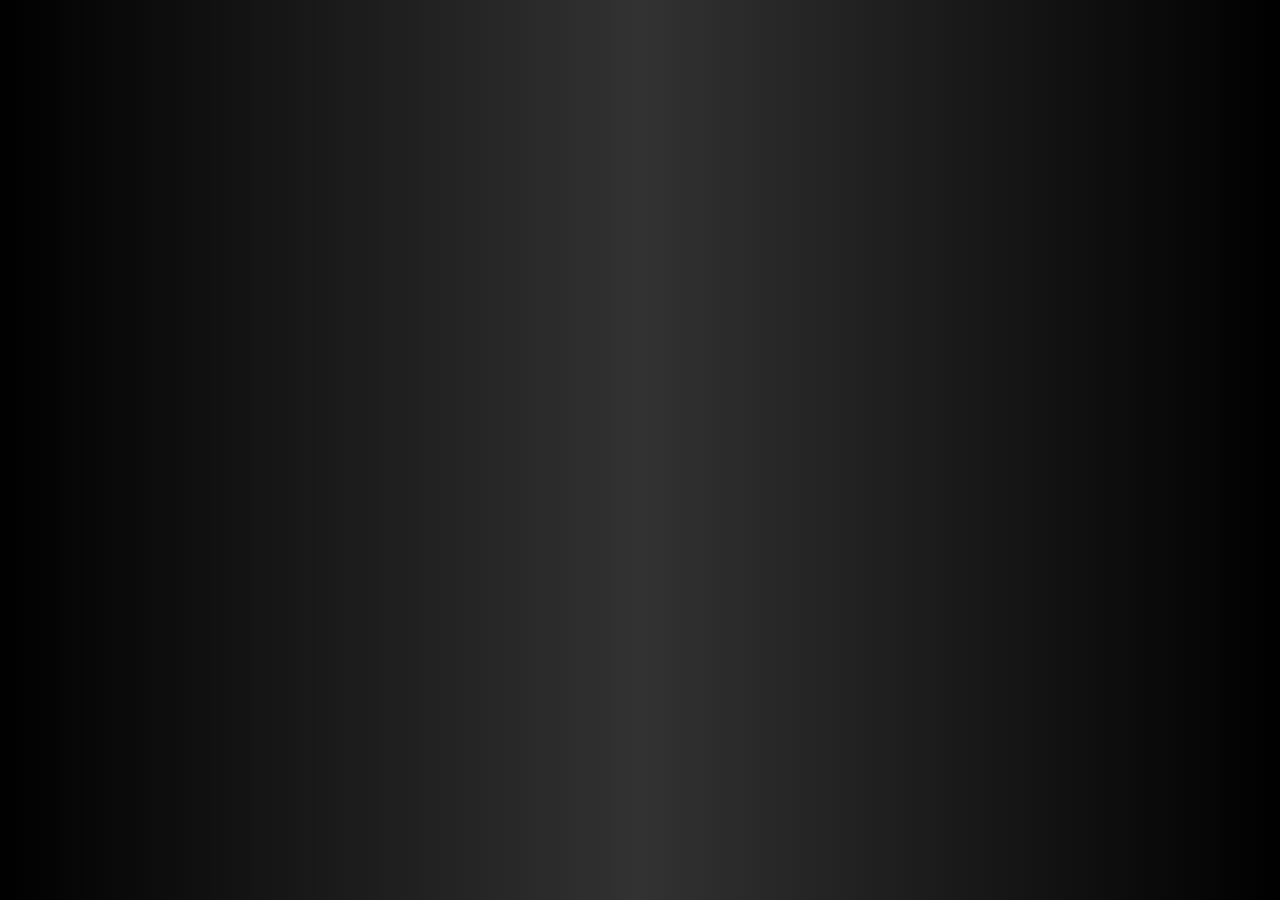
==== index.html @ 80ad444a "Commit Inicial" ====
<!DOCTYPE html>
<html lang="pt-br">
<head>
    <meta charset="UTF-8">
    <meta name="viewport" content="width=device-width, initial-scale=1.0">
    <title> Portfólio by Victor Millan  </title>


                     <!-- Css -->
    <link rel="stylesheet" href="/public/styles/layout.css">
    <link rel="stylesheet" href="/public/styles/media.css">
    <link rel="stylesheet" href="/public/styles/variables.css">

                    <!-- Icones -->
    <link href="https://cdnjs.cloudflare.com/ajax/libs/font-awesome/6.0.0/css/all.min.css" rel="stylesheet">


</head>
<body>
     <aside>
            <nav>

            </nav>
     </aside>
    
    <header>
          
    </header>     

    <main>
        <section>
            
        </section>

        <section>
           
        </section>

        <section>
            
        </section>
    </main>

    <footer>


    </footer>
</body>
</html>
---- public/styles/variables.css ----
:root {
    --cor-fundo: linear-gradient(
    45deg, 
    #000000 0%, 
    #323232 50%,
    #000000 100%
    );
}

body {
    background: var(--cor-fundo);
}
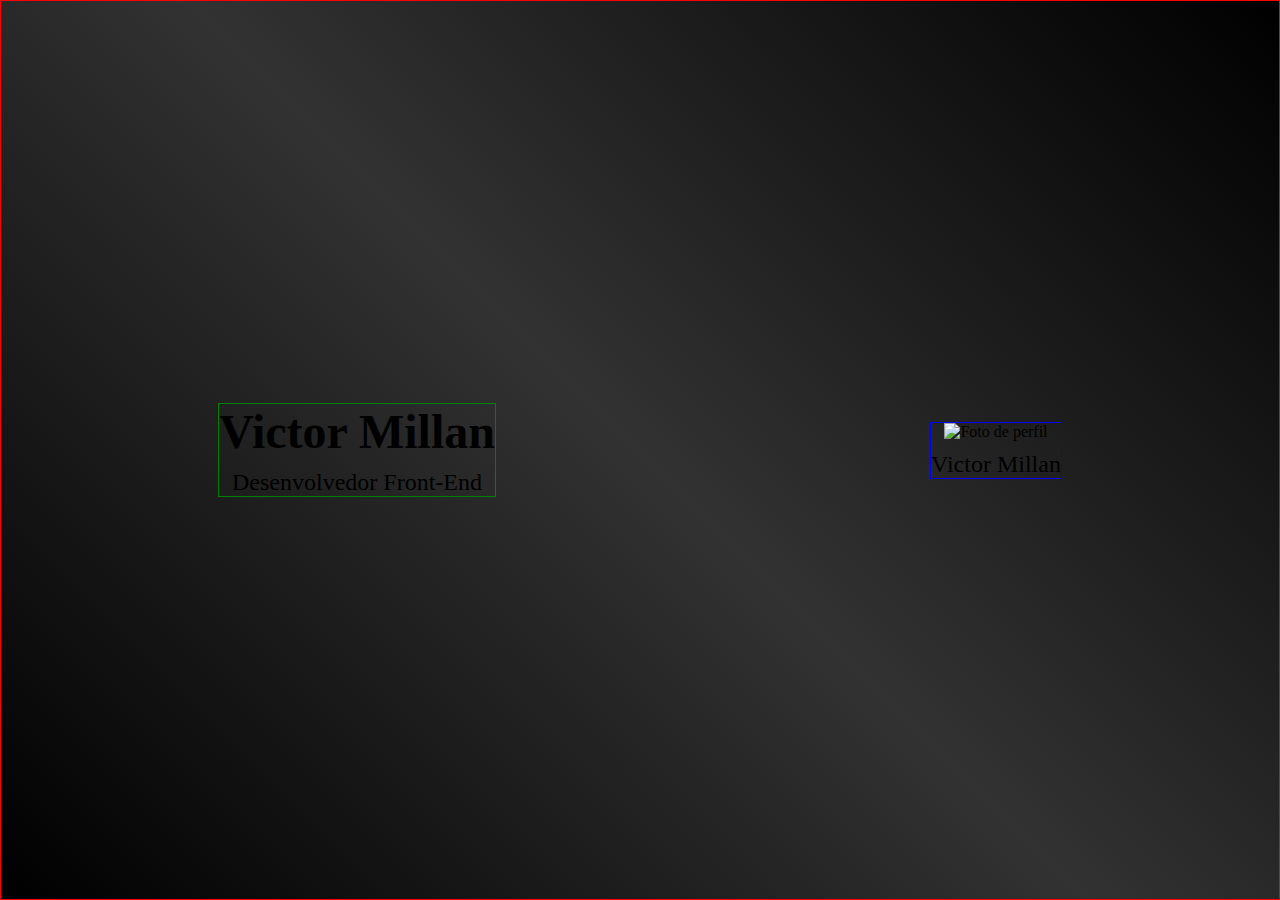
==== commit 62143901: "feat: Come" ====
--- a/index.html
+++ b/index.html
@@ -10,6 +10,7 @@
     <link rel="stylesheet" href="/public/styles/layout.css">
     <link rel="stylesheet" href="/public/styles/media.css">
     <link rel="stylesheet" href="/public/styles/variables.css">
+    <link rel="stylesheet" href="/public/styles/reset.css">
 
                     <!-- Icones -->
     <link href="https://cdnjs.cloudflare.com/ajax/libs/font-awesome/6.0.0/css/all.min.css" rel="stylesheet">
@@ -19,12 +20,21 @@
 <body>
      <aside>
             <nav>
-
+                
             </nav>
      </aside>
     
     <header>
-          
+        <div class="header-apresentacao"> 
+            <H1> Victor Millan</H1>
+            <p> Desenvolvedor Front-End</p>
+        </div>
+
+        <!-- Figure captions -->
+        <figure class="header-foto">
+            <img src="" alt="Foto de perfil">
+            <figcaption> Victor Millan</figcaption>
+        </figure>
     </header>     
 
     <main>
--- a/public/styles/layout.css
+++ b/public/styles/layout.css
@@ -0,0 +1,48 @@
+
+ /*? Header  */     
+
+ header {
+    height: 100vh; /* Faz o header ocupar toda a altura da tela */
+    border: red 1px solid;
+
+    display: flex;
+    justify-content: space-around;
+    align-items: center;
+}
+
+.header-apresentacao {
+    border: 1px solid green;
+    display: flex;
+    flex-direction: column; /* Alinha os elementos verticalmente */
+    align-items: center; /* Centraliza os itens horizontalmente */
+    justify-content: center; /* Centraliza os itens verticalmente */
+    text-align: center;
+   
+}
+
+.header-apresentacao h1 {
+    font-size: 3rem;
+    margin-bottom: 10px; /* Separação entre título e parágrafo */
+}
+
+.header-apresentacao p {
+    font-size: 1.5rem;
+    margin-top: 0;
+}
+
+.header-foto {
+    border: 1px solid blue;
+    display: flex;
+    flex-direction: column;
+    justify-content: center;
+    align-items: center;
+}
+
+.header-foto img {
+    margin-bottom: 10px;
+}
+
+.header-foto figcaption {
+    font-size: 1.5rem;
+    margin-top: 0;
+}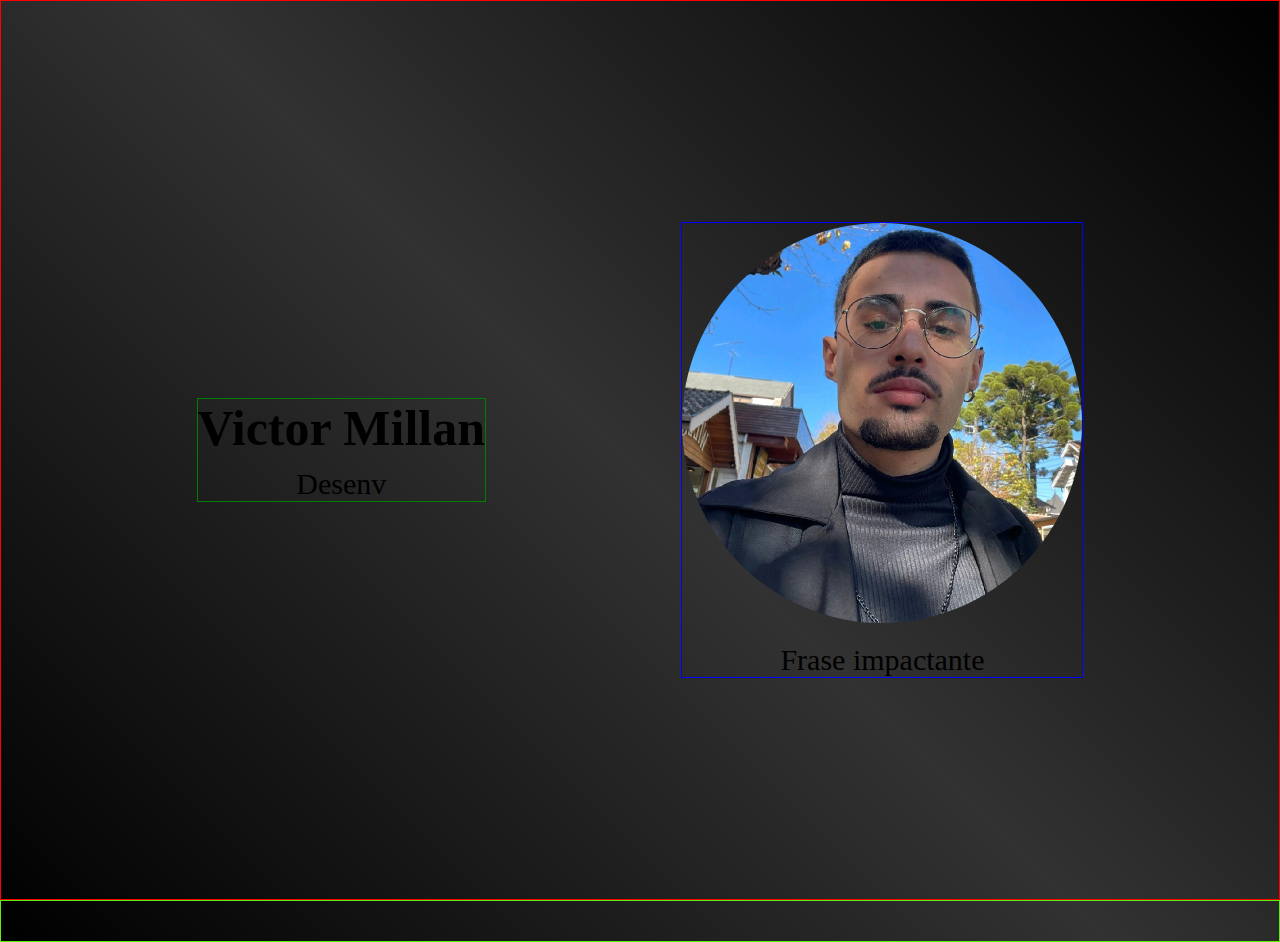
==== commit 58a403c7: "feat: Adiciona Texto dinâmico e um espaco entre seções" ====
--- a/index.html
+++ b/index.html
@@ -25,18 +25,17 @@
      </aside>
     
     <header>
-        <div class="header-apresentacao"> 
-            <H1> Victor Millan</H1>
-            <p> Desenvolvedor Front-End</p>
-        </div>
-
+            <div class="header-apresentacao"> 
+                <H1> Victor Millan</H1>
+                <p id="header-texto-dinamico"></p>
+            </div>
         <!-- Figure captions -->
         <figure class="header-foto">
-            <img src="" alt="Foto de perfil">
-            <figcaption> Victor Millan</figcaption>
+            <img src="/public/images/apresentacao.jfif" alt="Foto de perfil">
+            <figcaption> Frase impactante </figcaption>
         </figure>
     </header>     
-
+            <div class="espaco"></div>
     <main>
         <section>
             
@@ -56,4 +55,6 @@
 
     </footer>
 </body>
+
+<script src="/public/script/index.js"></script>
 </html> --- a/public/styles/layout.css
+++ b/public/styles/layout.css
@@ -1,3 +1,11 @@
+/** Espaco entre os elementos */
+
+.espaco {
+    border: rgb(93, 238, 9) 1px solid;
+    padding: 2rem;
+}
+
+
 
  /*? Header  */     
 
@@ -6,7 +14,7 @@
     border: red 1px solid;
 
     display: flex;
-    justify-content: space-around;
+    justify-content: space-evenly;
     align-items: center;
 }
 
@@ -17,17 +25,19 @@
     align-items: center; /* Centraliza os itens horizontalmente */
     justify-content: center; /* Centraliza os itens verticalmente */
     text-align: center;
-   
 }
 
 .header-apresentacao h1 {
-    font-size: 3rem;
     margin-bottom: 10px; /* Separação entre título e parágrafo */
 }
 
 .header-apresentacao p {
-    font-size: 1.5rem;
     margin-top: 0;
+}
+
+#header-texto-dinamico {
+    padding: 0 10px; /* Adiciona espaçamento interno */
+    text-align: center;
 }
 
 .header-foto {
@@ -39,10 +49,12 @@
 }
 
 .header-foto img {
-    margin-bottom: 10px;
+    margin-bottom: 20px;
+    border-radius: 50%;
+    width: 40rem;
+    height: 40rem;
 }
 
 .header-foto figcaption {
-    font-size: 1.5rem;
     margin-top: 0;
 }--- a/public/styles/variables.css
+++ b/public/styles/variables.css
@@ -9,4 +9,20 @@
 
 body {
     background: var(--cor-fundo);
-}+}
+
+
+/* Header */
+
+.header-apresentacao h1 {
+    font-size: 5rem;
+}
+
+.header-apresentacao p {
+    font-size: 3rem;
+}
+
+.header-foto figcaption {
+    font-size: 3rem;
+}
+
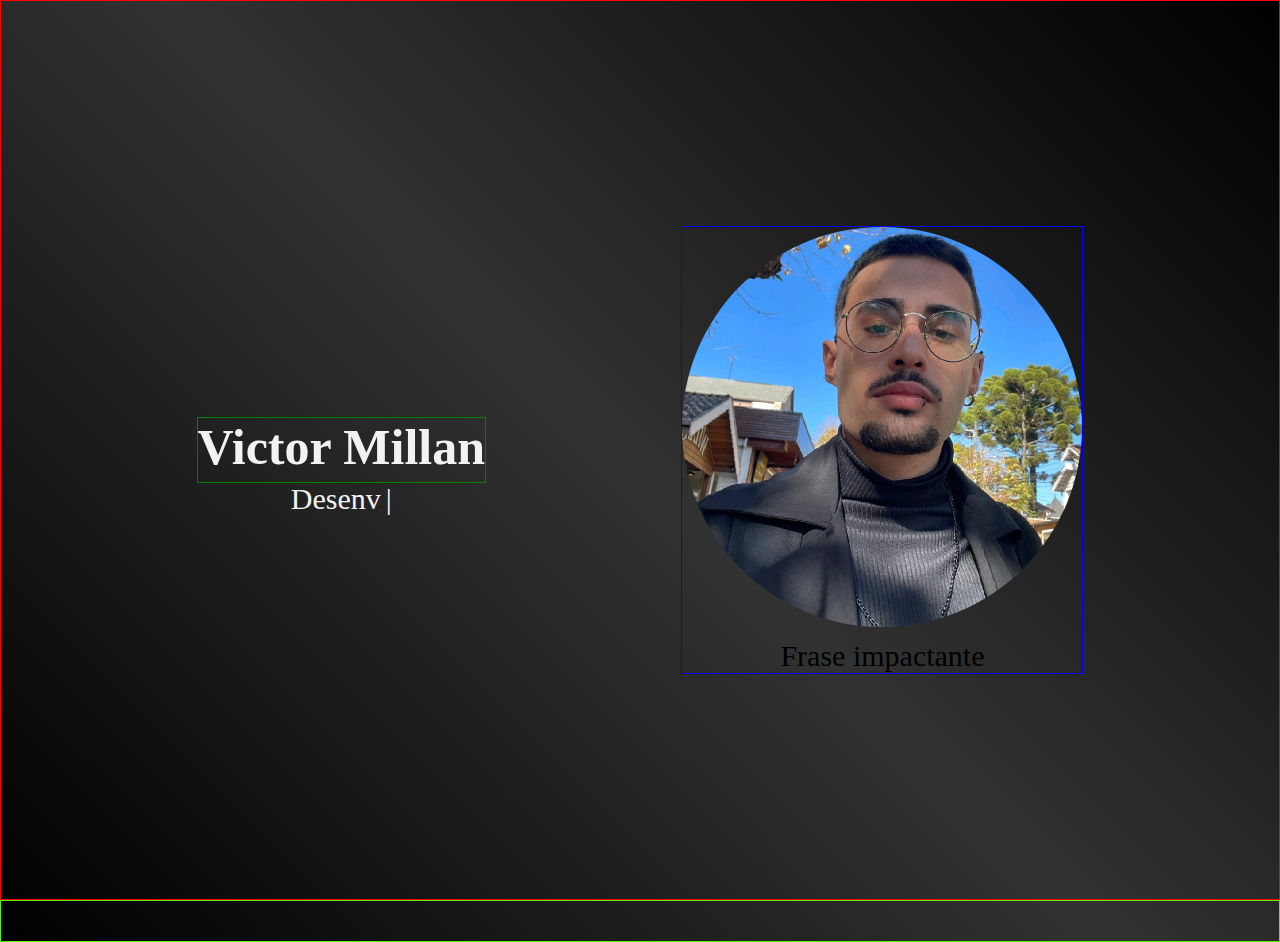
==== commit a7800fac: "feat: Texto dinâmico ajustado, e organização" ====
--- a/index.html
+++ b/index.html
@@ -56,5 +56,5 @@
     </footer>
 </body>
 
-<script src="/public/script/index.js"></script>
+<script src="/public/script/header-script.js"></script>
 </html> --- a/public/styles/layout.css
+++ b/public/styles/layout.css
@@ -25,10 +25,12 @@
     align-items: center; /* Centraliza os itens horizontalmente */
     justify-content: center; /* Centraliza os itens verticalmente */
     text-align: center;
+    position: relative;
+    
 }
 
 .header-apresentacao h1 {
-    margin-bottom: 10px; /* Separação entre título e parágrafo */
+    margin-bottom: .625rem; /* Separação entre título e parágrafo */
 }
 
 .header-apresentacao p {
@@ -36,9 +38,28 @@
 }
 
 #header-texto-dinamico {
-    padding: 0 10px; /* Adiciona espaçamento interno */
+    position: absolute; /* Remove do fluxo normal do layout */
+    top: 100%; /* Mantém o texto abaixo do título */
+    left: 50%; /* Centraliza horizontalmente */
+    transform: translateX(-50%); /* Ajusta a posição exata */
+    white-space: nowrap; /* Evita quebras de linha */
     text-align: center;
 }
+
+#header-texto-dinamico::after {
+    content: "|";
+    font-size: 2rem;
+    margin-left: 5px;
+    animation: blink 0.7s infinite;
+}
+
+
+@keyframes blink {
+    0% { opacity: 1; }
+    50% { opacity: 0; }
+    100% { opacity: 1; }
+}
+
 
 .header-foto {
     border: 1px solid blue;
@@ -49,7 +70,7 @@
 }
 
 .header-foto img {
-    margin-bottom: 20px;
+    margin-bottom: 1.25rem;
     border-radius: 50%;
     width: 40rem;
     height: 40rem;
@@ -57,4 +78,5 @@
 
 .header-foto figcaption {
     margin-top: 0;
-}+}
+
--- a/public/styles/variables.css
+++ b/public/styles/variables.css
@@ -5,6 +5,8 @@
     #323232 50%,
     #000000 100%
     );
+
+    --cor-texto: #f2f2f2;
 }
 
 body {
@@ -26,3 +28,11 @@
     font-size: 3rem;
 }
 
+.header-apresentacao {
+    color: var(--cor-texto);
+}
+
+#header-texto-dinamico, #header-texto-dinamico::after {
+    font-size: 3rem;
+}
+
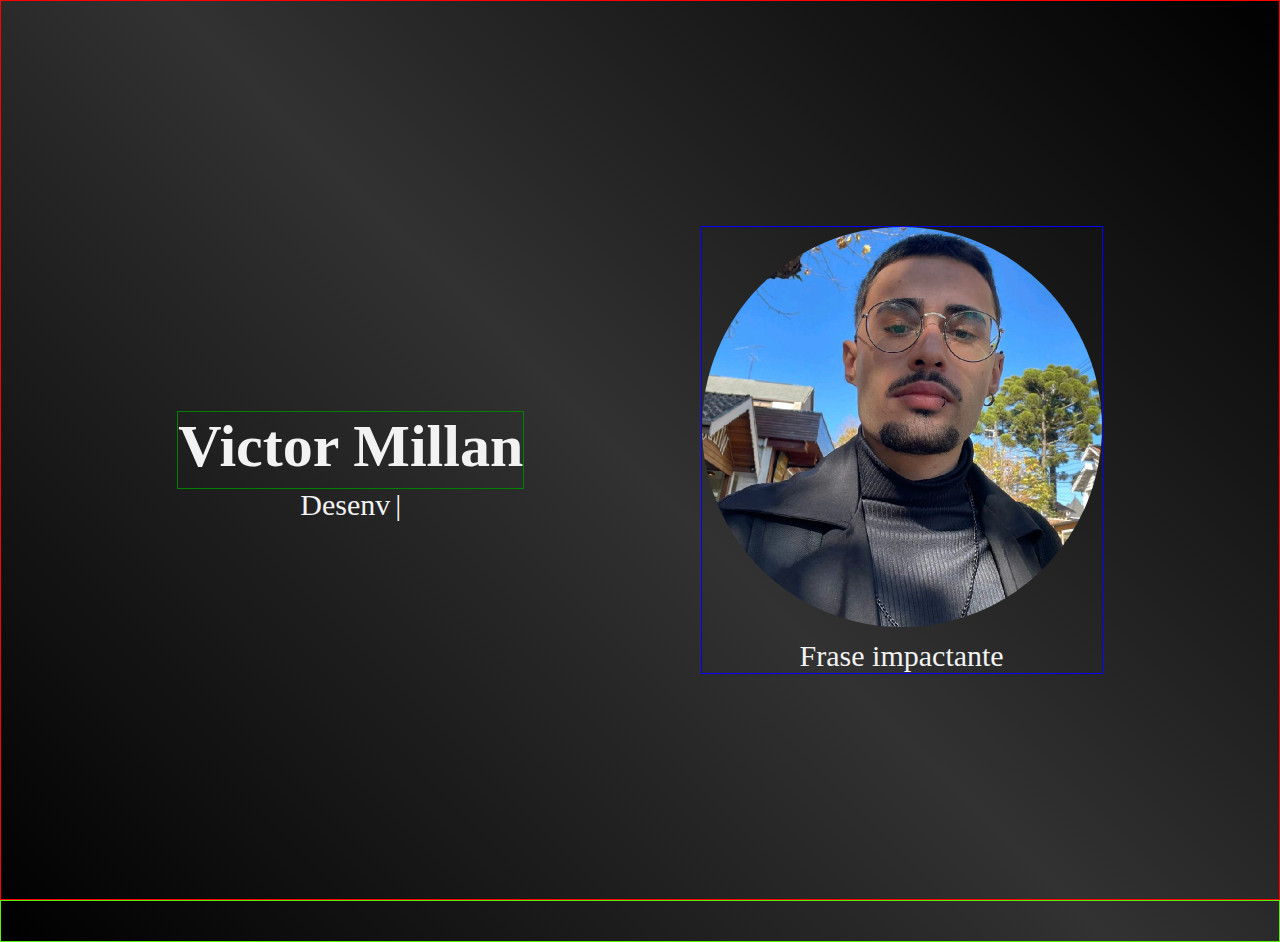
==== commit 057beda4: "feat: Adiciona Media ao header" ====
--- a/index.html
+++ b/index.html
@@ -7,10 +7,10 @@
 
 
                      <!-- Css -->
+    <link rel="stylesheet" href="/public/styles/reset.css">                  
     <link rel="stylesheet" href="/public/styles/layout.css">
+    <link rel="stylesheet" href="/public/styles/variables.css">
     <link rel="stylesheet" href="/public/styles/media.css">
-    <link rel="stylesheet" href="/public/styles/variables.css">
-    <link rel="stylesheet" href="/public/styles/reset.css">
 
                     <!-- Icones -->
     <link href="https://cdnjs.cloudflare.com/ajax/libs/font-awesome/6.0.0/css/all.min.css" rel="stylesheet">
--- a/public/styles/variables.css
+++ b/public/styles/variables.css
@@ -17,15 +17,12 @@
 /* Header */
 
 .header-apresentacao h1 {
-    font-size: 5rem;
-}
-
-.header-apresentacao p {
-    font-size: 3rem;
+    font-size: 6em;
 }
 
 .header-foto figcaption {
     font-size: 3rem;
+    color: var(--cor-texto);
 }
 
 .header-apresentacao {
--- a/public/styles/media.css
+++ b/public/styles/media.css
@@ -0,0 +1,103 @@
+/*  Header Media */
+
+@media screen and (max-width: 1024px) {
+    .header-apresentacao h1 {
+        font-size: 4em;
+    }
+    
+    .header-foto figcaption {
+        font-size: 2rem;
+        color: var(--cor-texto);
+    }
+    
+    .header-apresentacao {
+        color: var(--cor-texto);
+        margin-left: 2.5rem;
+    }
+    
+    #header-texto-dinamico, #header-texto-dinamico::after {
+        font-size: 2rem;
+    }
+    
+    .header-foto img {
+        width: 30rem;
+        height: 30rem;
+    }
+    
+}
+
+@media screen and (max-width: 768px) {
+    
+    header {
+        flex-direction: column;
+        justify-content: space-evenly;
+    }
+
+    .header-apresentacao h1 {
+        font-size: 5em;
+    }
+    
+    .header-foto figcaption {
+        font-size: 3rem;
+        color: var(--cor-texto);
+    }
+    
+    .header-apresentacao {
+        color: var(--cor-texto);
+        margin-left: 2.5rem;
+    }
+    
+    #header-texto-dinamico, #header-texto-dinamico::after {
+        font-size: 3rem;
+    }
+    
+    .header-foto img {
+        width: 35rem;
+        height: 35rem;
+    }
+   
+    
+}
+
+@media screen and (max-width: 425px) {
+
+    .header-apresentacao h1 {
+        font-size: 4em;
+    }
+    
+    .header-foto figcaption {
+        font-size: 2rem;
+    }
+    
+    #header-texto-dinamico, #header-texto-dinamico::after {
+        font-size: 2rem;
+    }
+    
+    .header-foto img {
+        width: 30rem;
+        height: 30rem;
+    }
+   
+}
+
+@media screen and (max-width: 320px) {
+
+    .header-apresentacao h1 {
+        font-size: 3em;
+    }
+    
+    .header-foto figcaption {
+        font-size: 1.7rem;
+    }
+    
+    #header-texto-dinamico, #header-texto-dinamico::after {
+        font-size: 1.7rem;
+    }
+    
+    .header-foto img {
+        width: 25rem;
+        height: 25rem;
+    }
+   
+    
+}